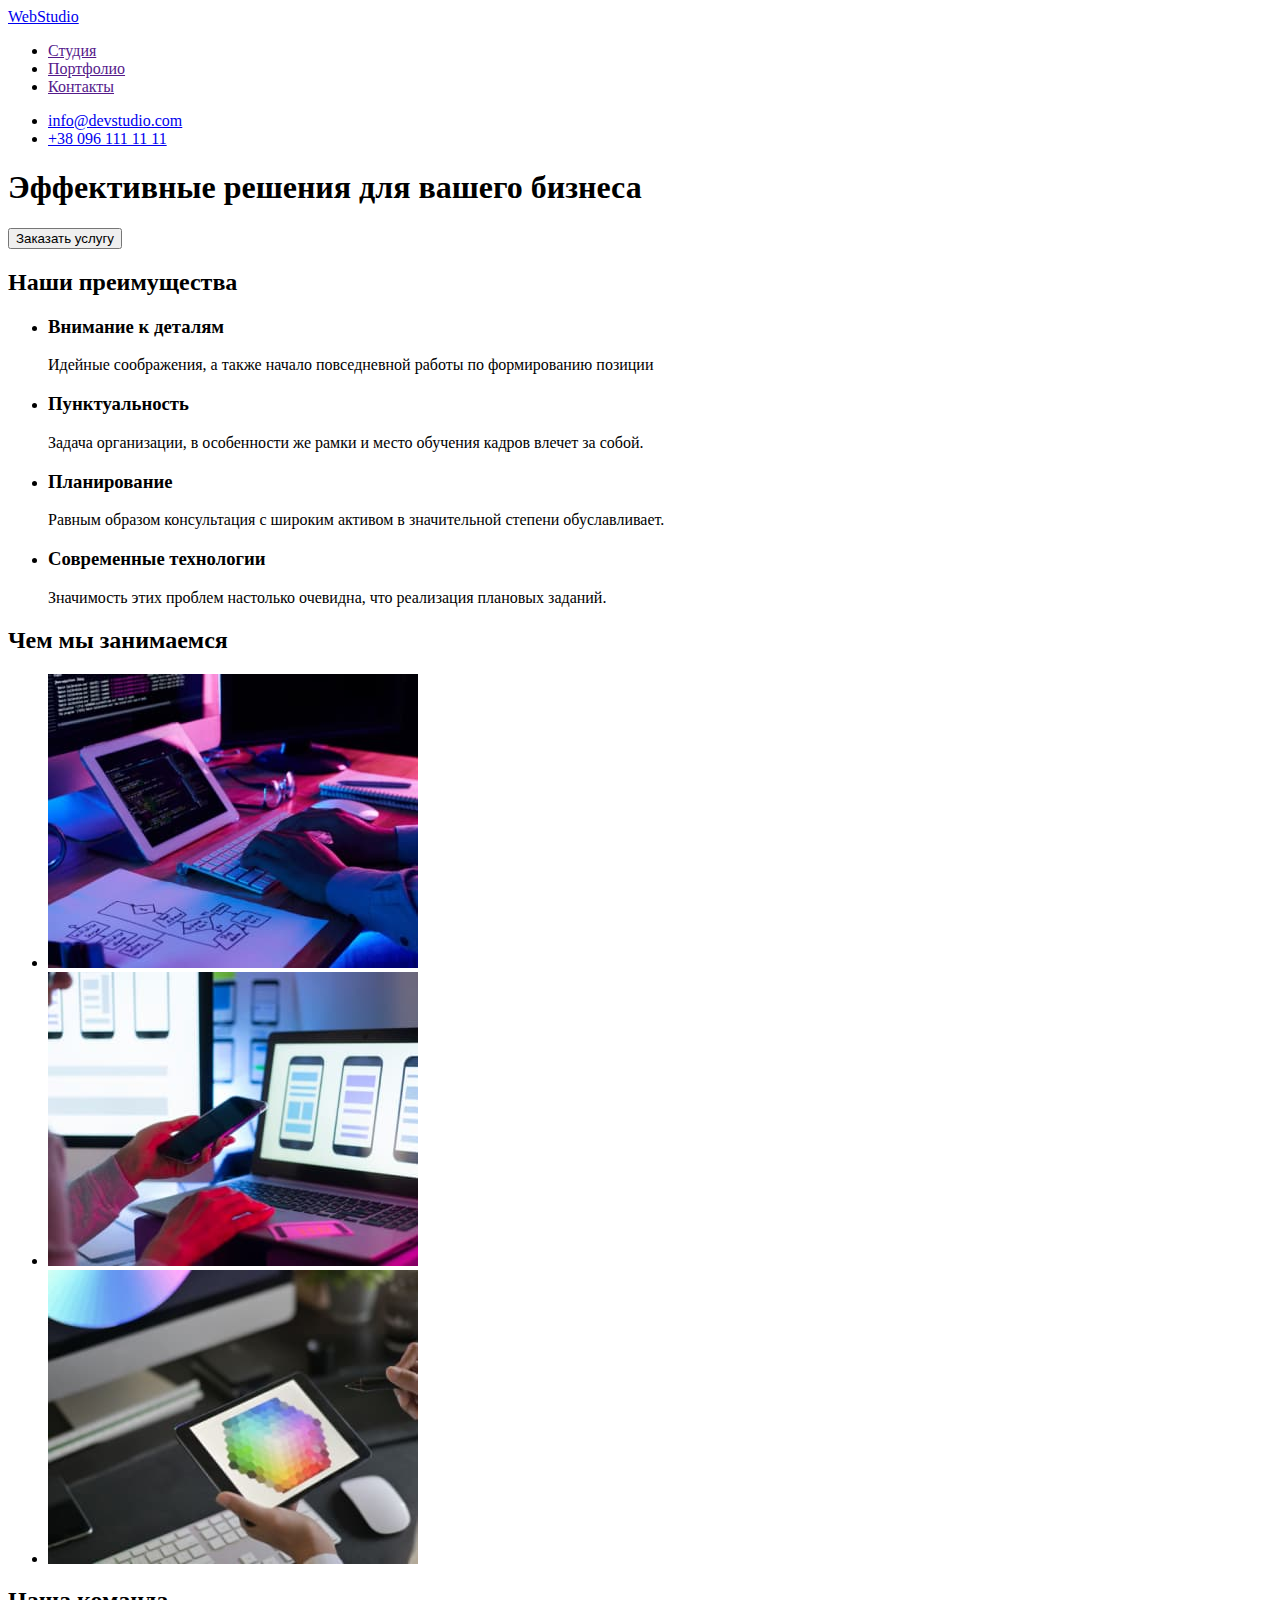
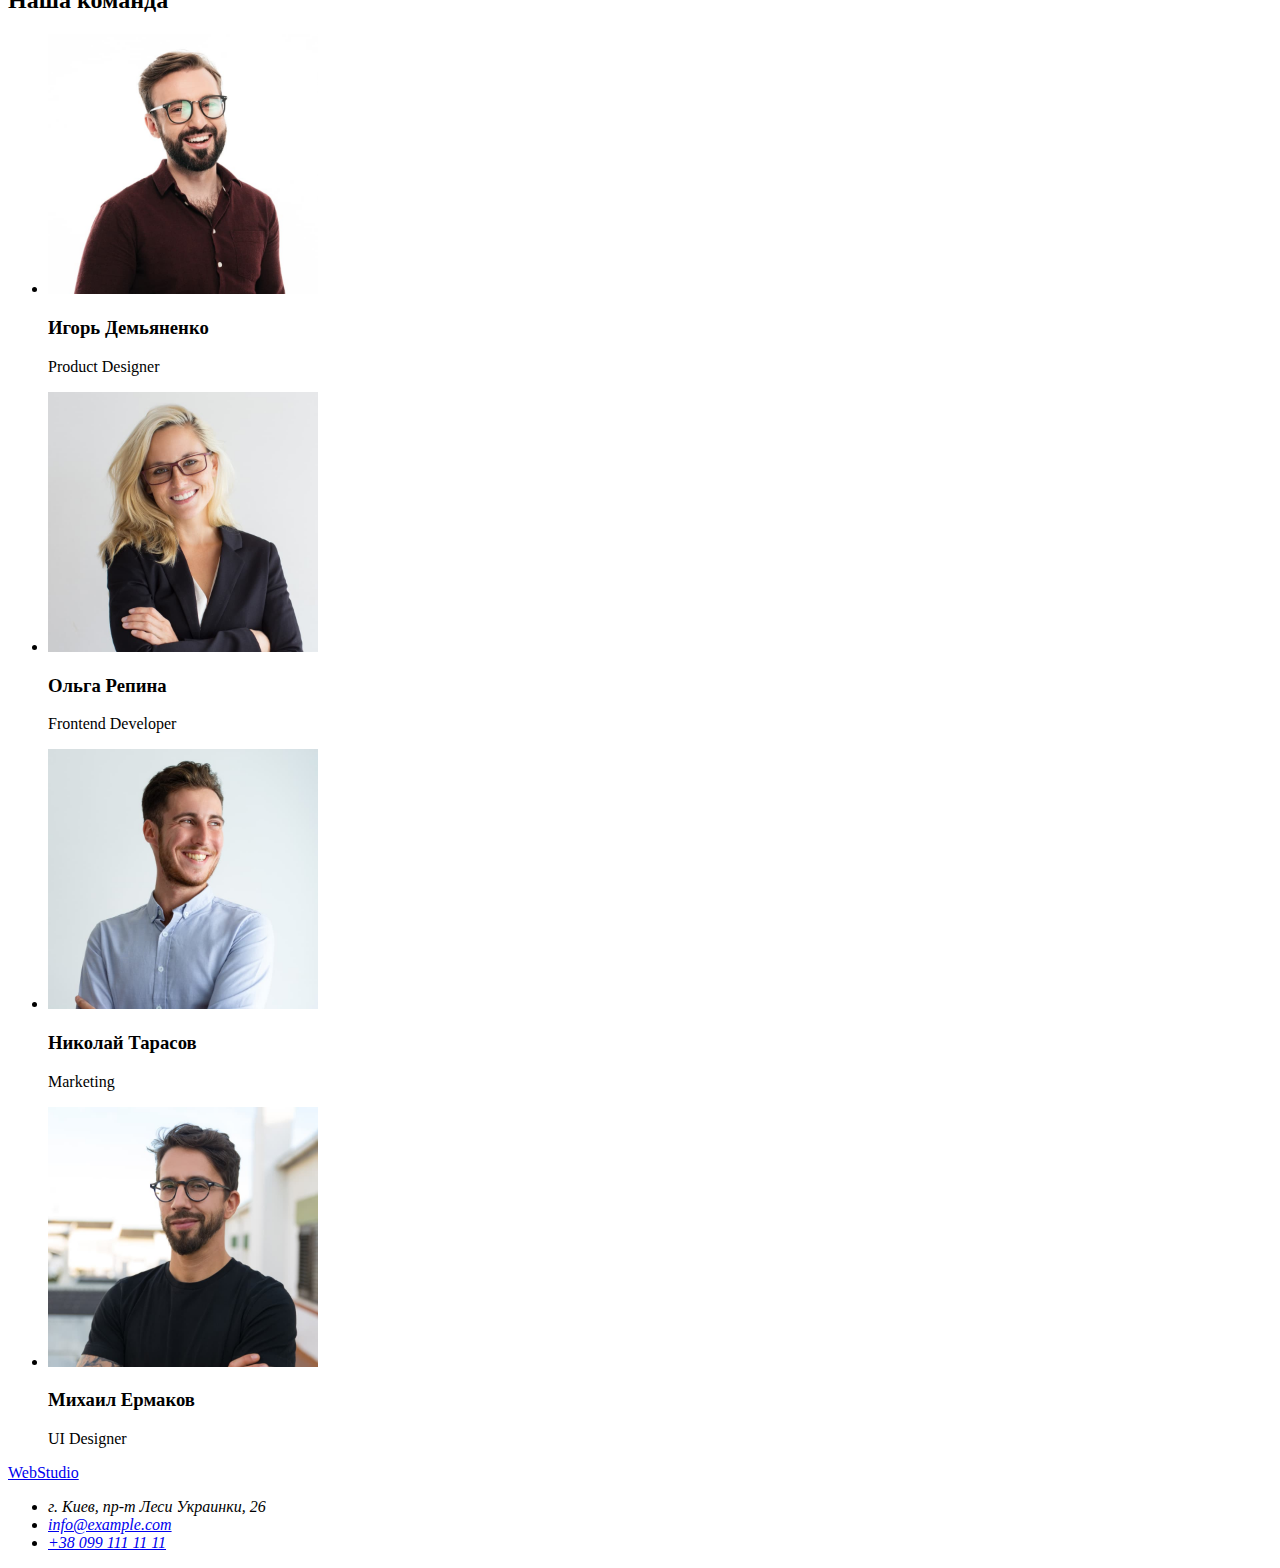
==== index.html @ bd755bab "Data from 1st hmwk added" ====
<!DOCTYPE html>
<html lang="ru">
  <head>
    <meta charset="UTF-8" />
    <meta http-equiv="X-UA-Compatible" content="IE=edge" />
    <meta name="viewport" content="width=device-width, initial-scale=1.0" />
    <title>WebStudio</title>
  </head>
  <body>
    <!--Шапка сайта-->
    <header>
      <nav>
        <a href="index.html">WebStudio</a>
        <ul>
          <li><a href="">Студия</a></li>
          <li><a href="">Портфолио</a></li>
          <li><a href="">Контакты</a></li>
        </ul>
      </nav>
      <ul>
        <li><a href="mailto:info@devstudio.com">info@devstudio.com</a></li>
        <li><a href="tel:+380961111111">+38 096 111 11 11</a></li>
      </ul>
    </header>
    <!--Секция-герой-->
    <main>
      <section>
        <h1>Эффективные решения для вашего бизнеса</h1>
        <button type="button">Заказать услугу</button>
      </section>
      <!--Преимущества-->
      <section>
        <h2>Наши преимущества</h2>
        <ul>
          <li>
            <h3>Внимание к деталям</h3>
            <p>
              Идейные соображения, а также начало повседневной работы по
              формированию позиции
            </p>
          </li>
          <li>
            <h3>Пунктуальность</h3>
            <p>
              Задача организации, в особенности же рамки и место обучения кадров
              влечет за собой.
            </p>
          </li>
          <li>
            <h3>Планирование</h3>
            <p>
              Равным образом консультация с широким активом в значительной
              степени обуславливает.
            </p>
          </li>
          <li>
            <h3>Современные технологии</h3>
            <p>
              Значимость этих проблем настолько очевидна, что реализация
              плановых заданий.
            </p>
          </li>
        </ul>
      </section>
      <!--Чем занимаемся-->
      <section>
        <h2>Чем мы занимаемся</h2>
        <ul>
          <li>
            <img
              src="./images/pc.jpg"
              alt="персональный компьютер"
              width="370"
            />
          </li>
          <li>
            <img src="./images/laptop.jpg" alt="ноутбук" width="370" />
          </li>
          <li>
            <img src="./images/tablet.jpg" alt="планшет" width="370" />
          </li>
        </ul>
      </section>
      <!--Команда-->
      <section>
        <h2>Наша команда</h2>
        <ul>
          <li>
            <img src="./images/igor.jpg" alt="Игорь Демьяненко" width="270" />
            <h3>Игорь Демьяненко</h3>
            <p>Product Designer</p>
          </li>
          <li>
            <img src="./images/olga.jpg" alt="Ольга Репина" width="270" />
            <h3>Ольга Репина</h3>
            <p>Frontend Developer</p>
          </li>
          <li>
            <img src="./images/nick.jpg" alt="Николай Тарасов" width="270" />
            <h3>Николай Тарасов</h3>
            <p>Marketing</p>
          </li>
          <li>
            <img src="./images/mike.jpg" alt="Михаил Ермаков" width="270" />
            <h3>Михаил Ермаков</h3>
            <p>UI Designer</p>
          </li>
        </ul>
      </section>
    </main>
    <!--Подвал-->
    <footer>
      <a href="index.html">WebStudio</a>
      <address>
        <ul>
          <li>г. Киев, пр-т Леси Украинки, 26</li>
          <li><a href="mailto:info@example.com">info@example.com</a></li>
          <li><a href="tel:+380991111111">+38 099 111 11 11</a></li>
        </ul>
      </address>
    </footer>
  </body>
</html>
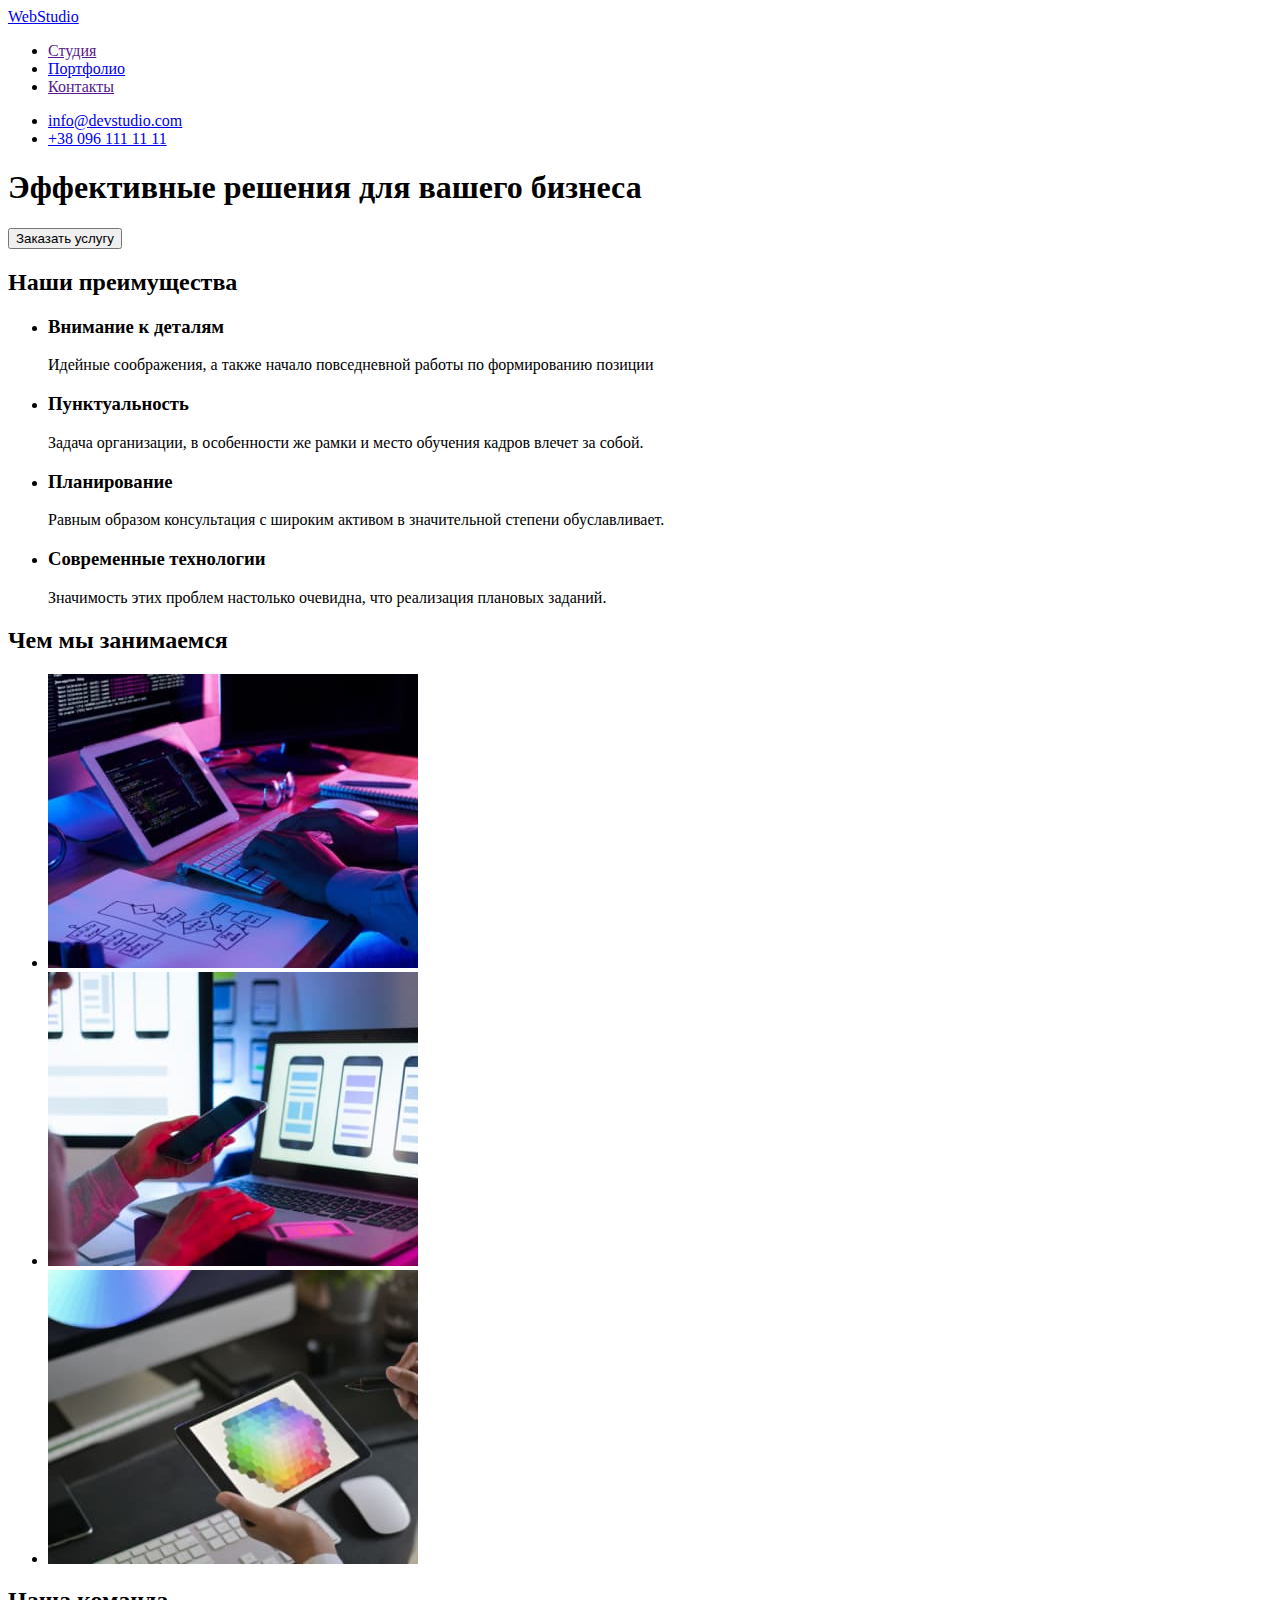
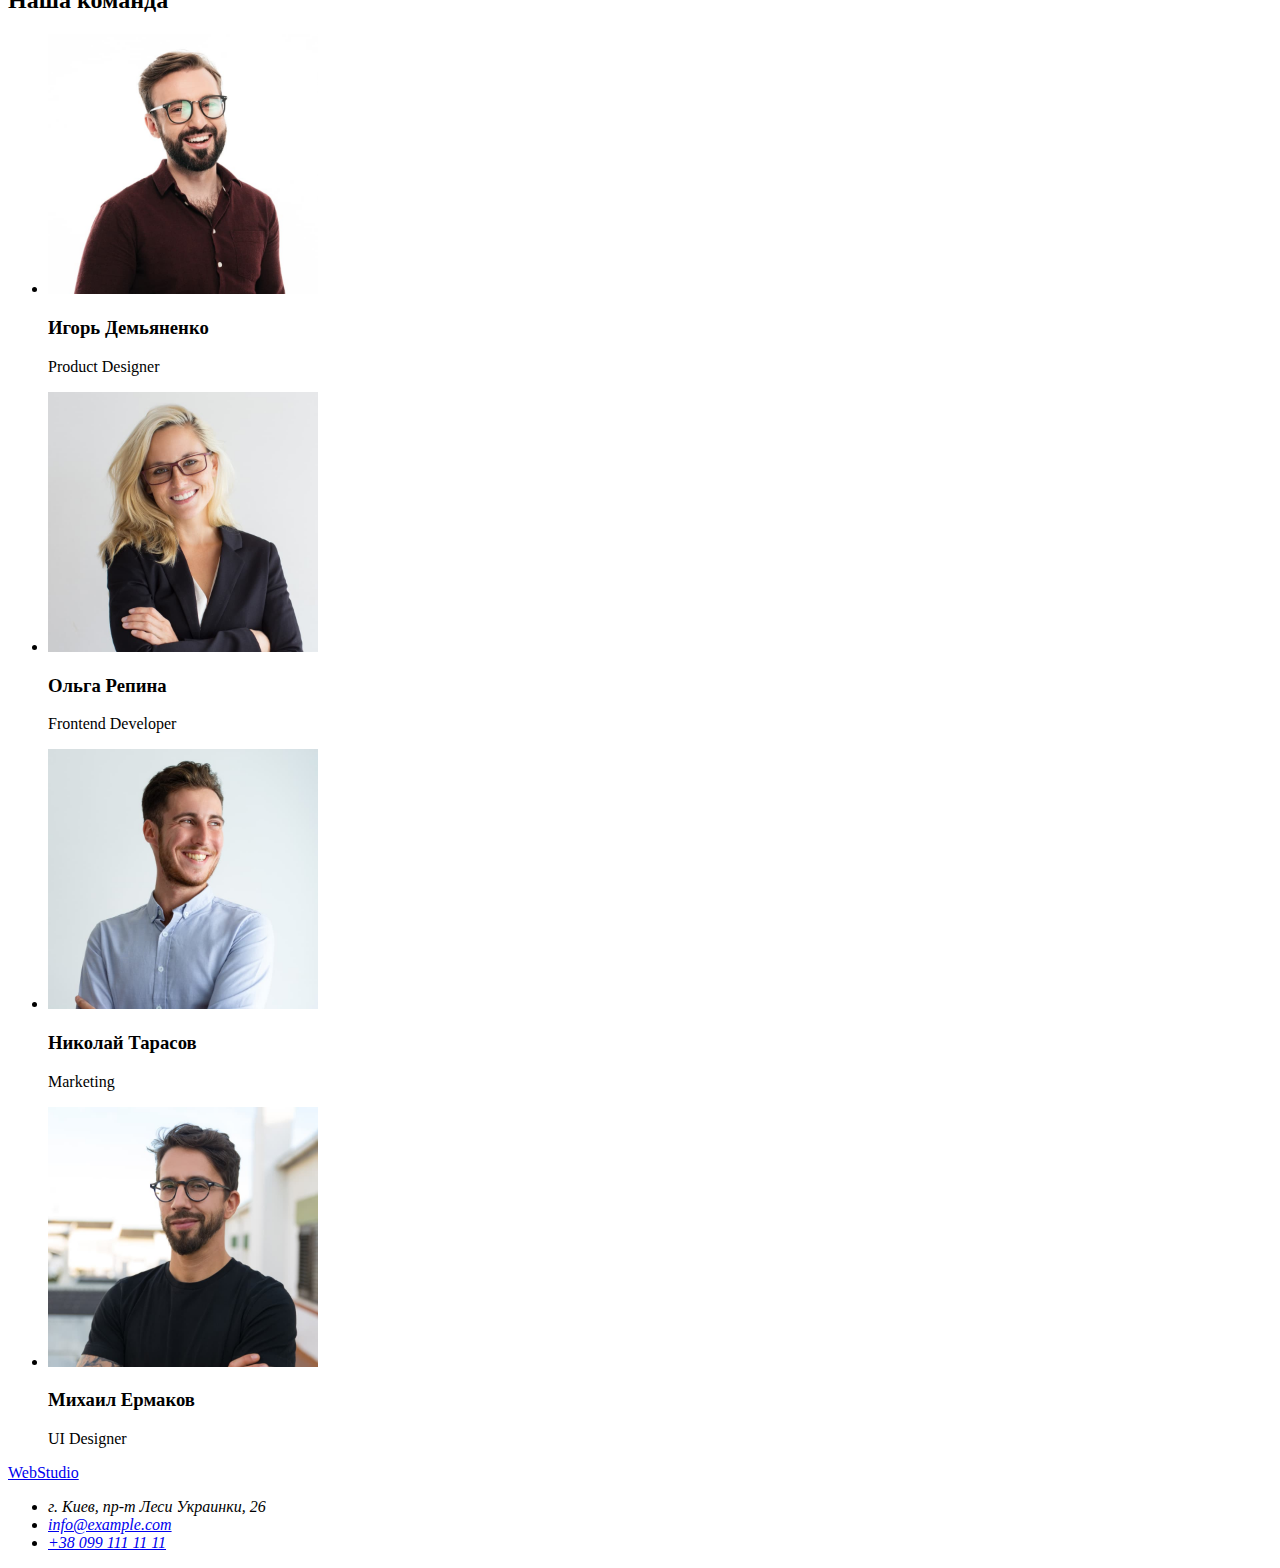
==== commit e85bc140: "Portfolio added" ====
--- a/index.html
+++ b/index.html
@@ -13,7 +13,7 @@
         <a href="index.html">WebStudio</a>
         <ul>
           <li><a href="">Студия</a></li>
-          <li><a href="">Портфолио</a></li>
+          <li><a href="../goit-markup-hw-02/portfolio.html">Портфолио</a></li>
           <li><a href="">Контакты</a></li>
         </ul>
       </nav>
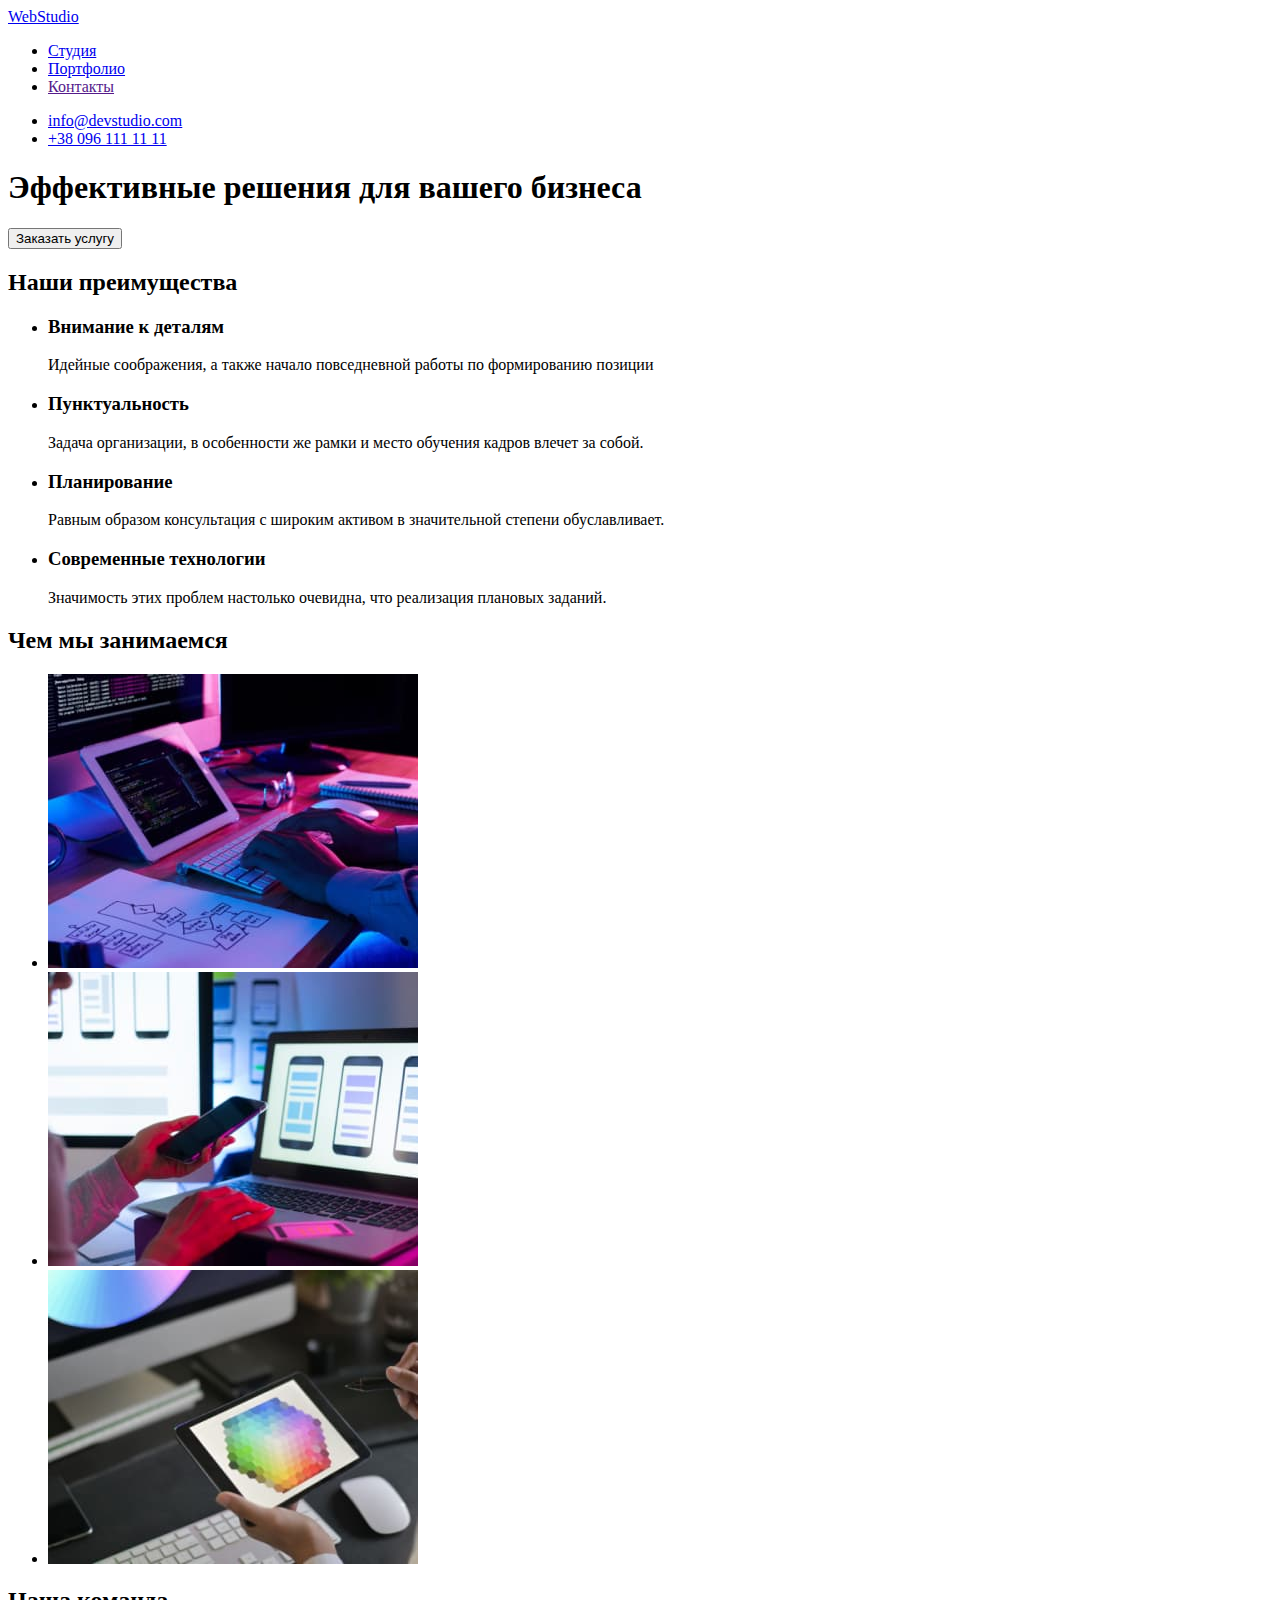
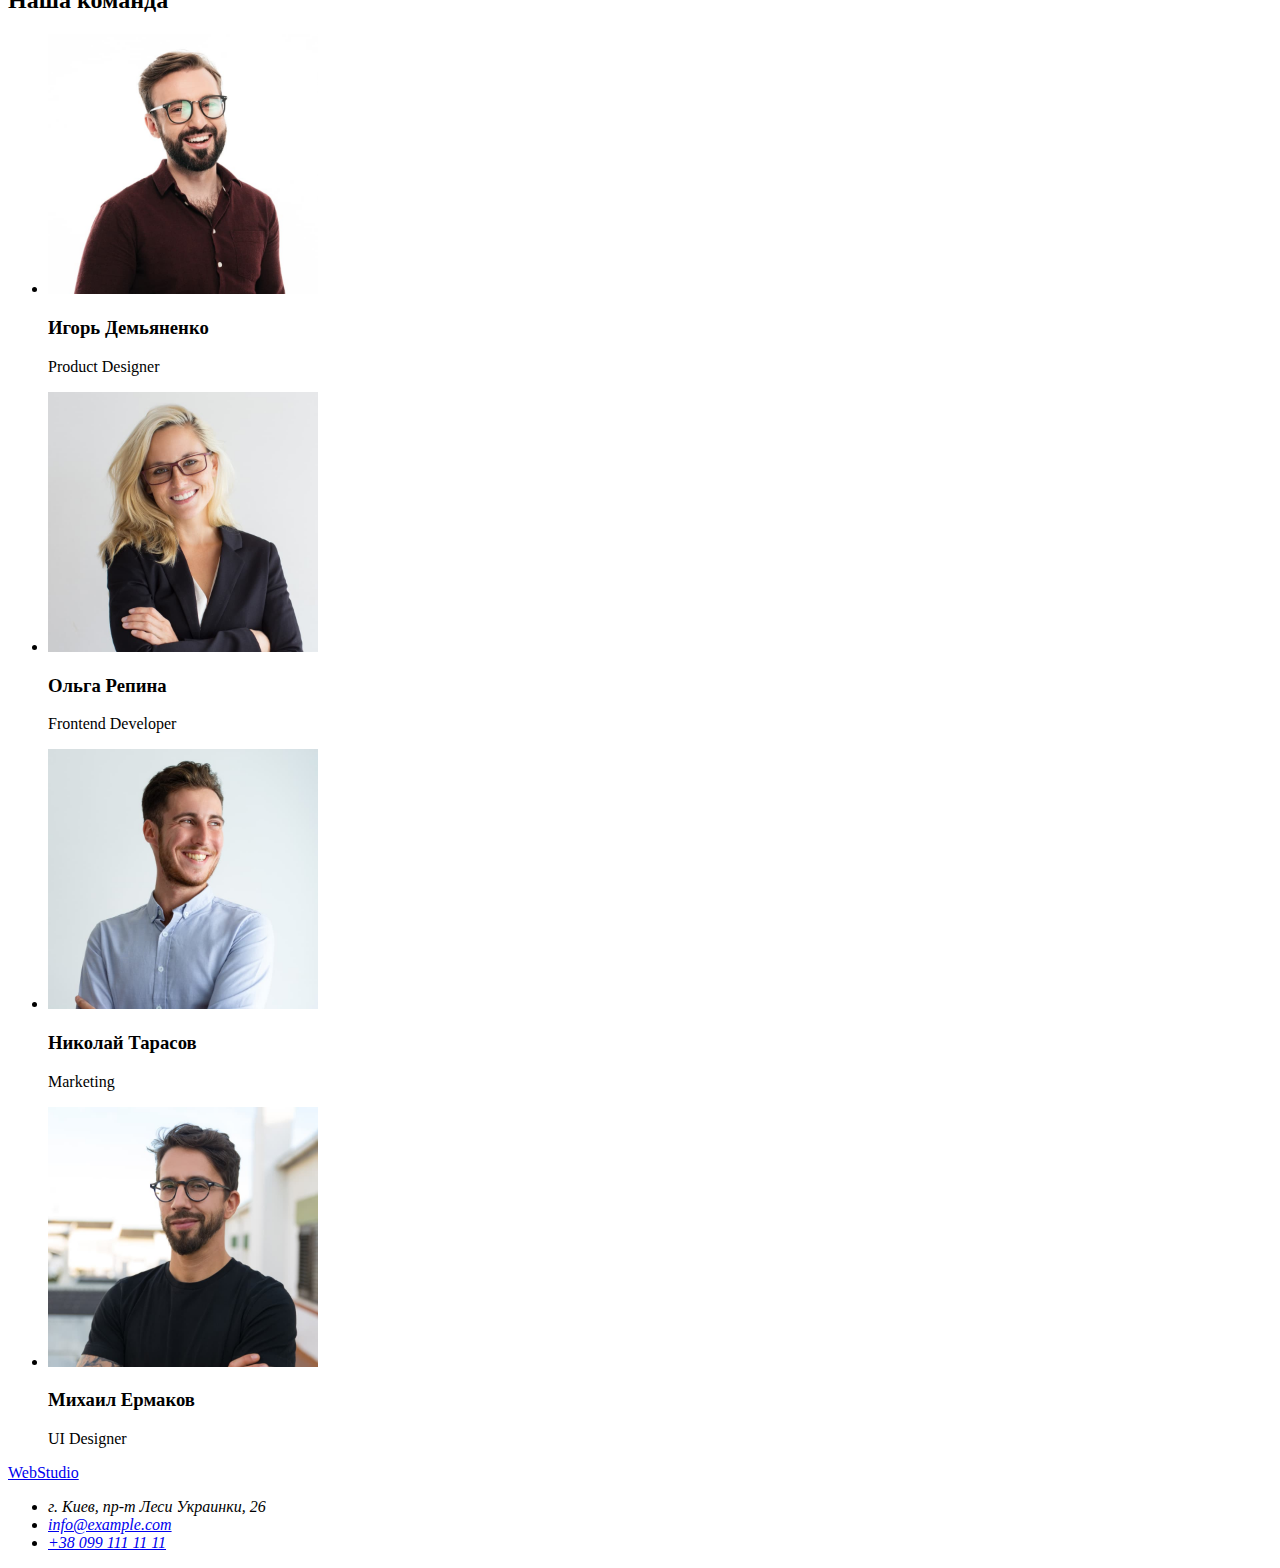
==== commit e568a4db: "small corrections" ====
--- a/index.html
+++ b/index.html
@@ -12,8 +12,8 @@
       <nav>
         <a href="index.html">WebStudio</a>
         <ul>
-          <li><a href="">Студия</a></li>
-          <li><a href="../goit-markup-hw-02/portfolio.html">Портфолио</a></li>
+          <li><a href="index.html">Студия</a></li>
+          <li><a href="portfolio.html">Портфолио</a></li>
           <li><a href="">Контакты</a></li>
         </ul>
       </nav>
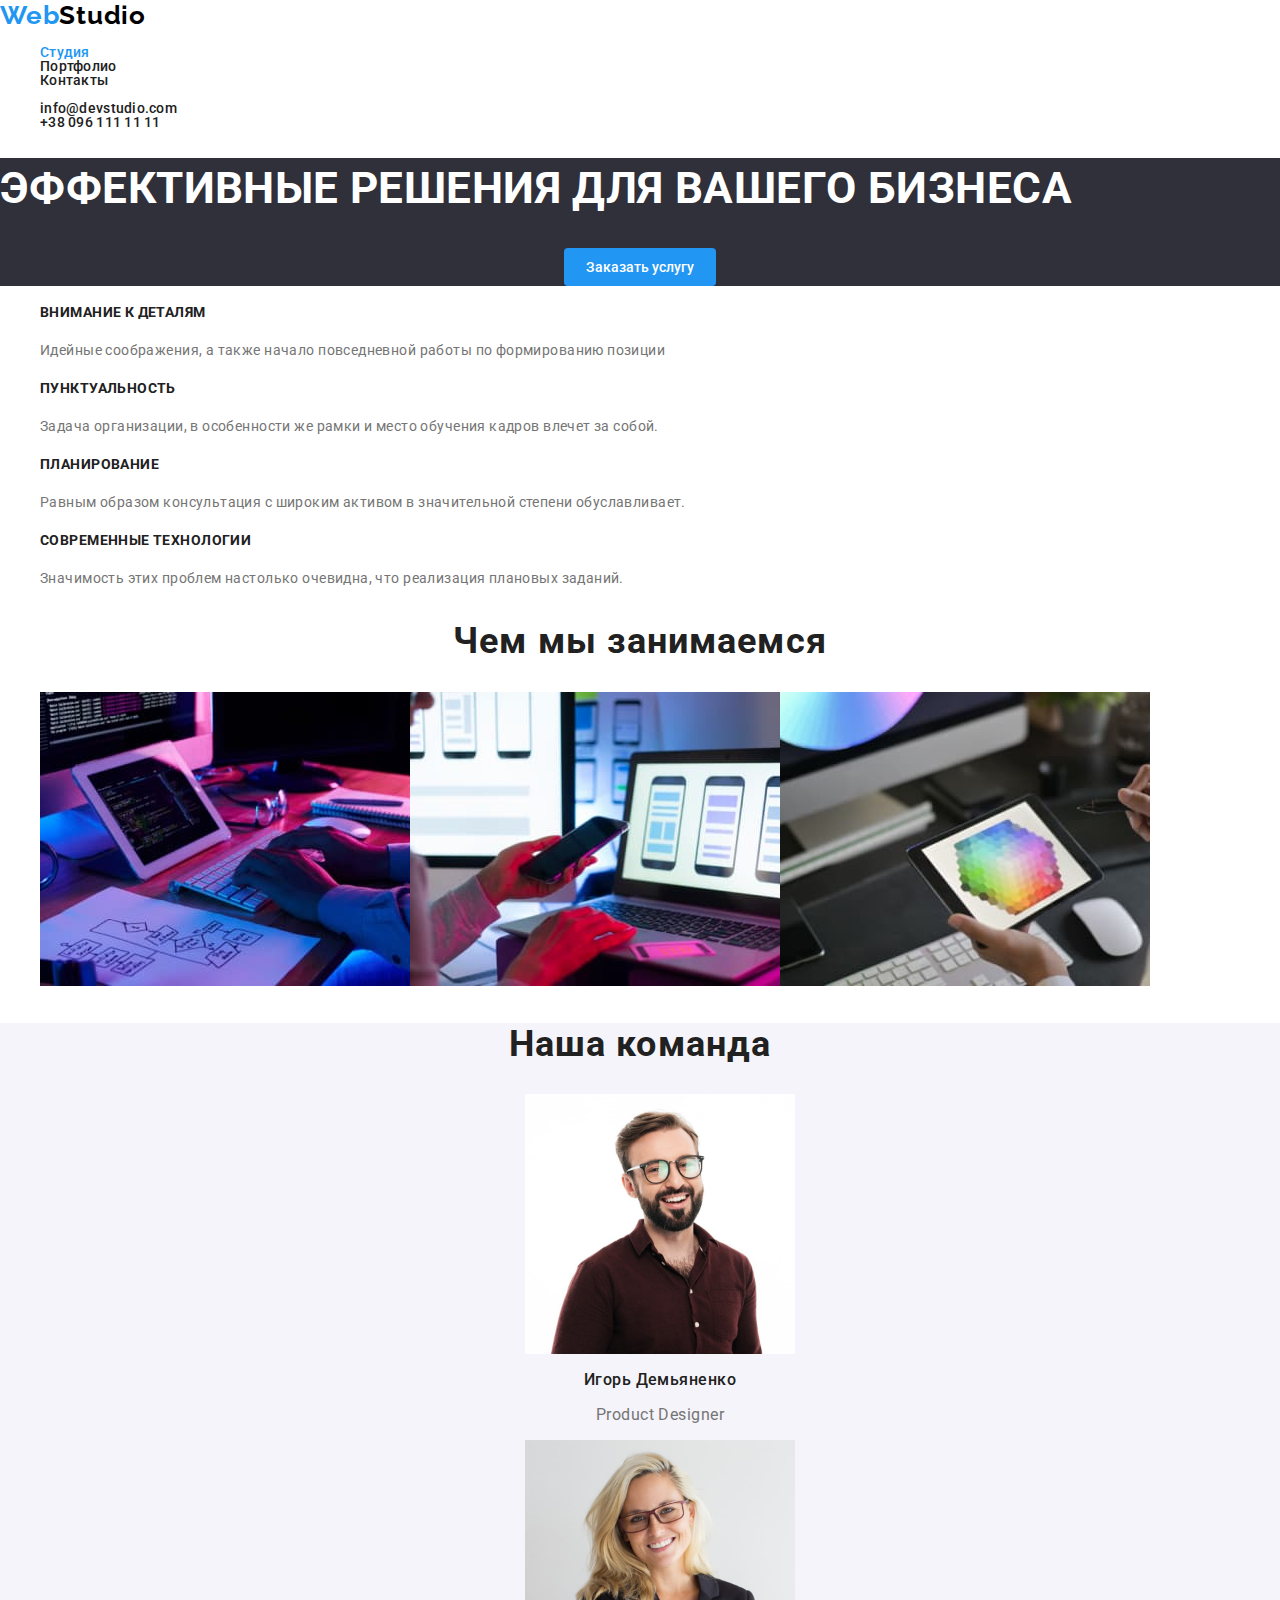
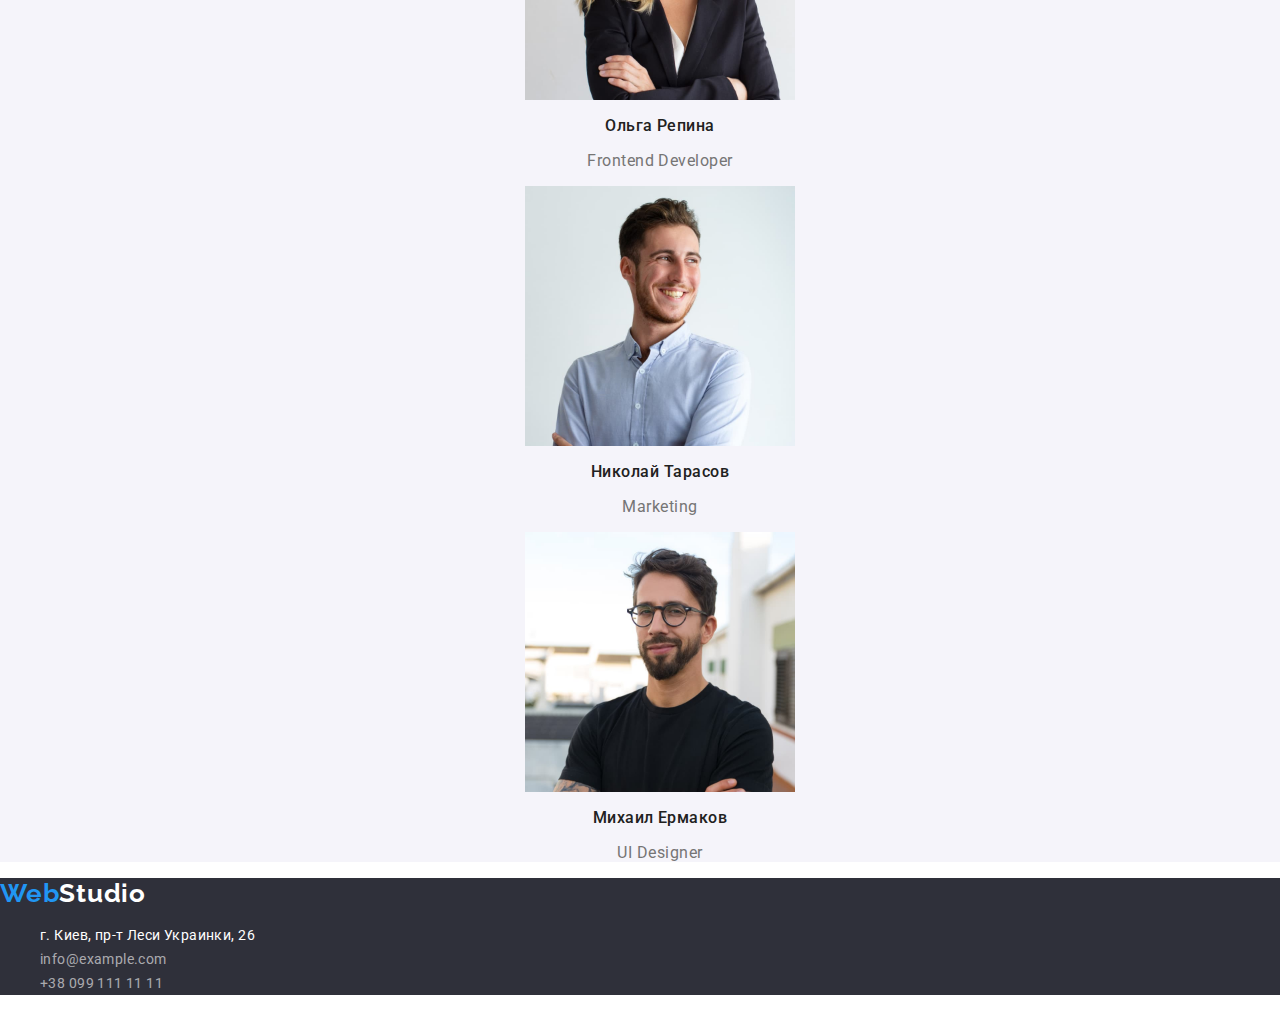
==== commit ab6a0f7b: "Portfolio and CSS added" ====
--- a/index.html
+++ b/index.html
@@ -5,56 +5,75 @@
     <meta http-equiv="X-UA-Compatible" content="IE=edge" />
     <meta name="viewport" content="width=device-width, initial-scale=1.0" />
     <title>WebStudio</title>
+
+    <link rel="preconnect" href="https://fonts.gstatic.com" />
+    <link
+      href="https://fonts.googleapis.com/css2?family=Raleway:wght@700&family=Roboto:wght@400;500;700;900&display=swap"
+      rel="stylesheet"
+    />
+
+    <link
+      rel="stylesheet"
+      href="https://cdnjs.cloudflare.com/ajax/libs/modern-normalize/1.0.0/modern-normalize.min.css"
+    />
+
+    <link rel="stylesheet" href="css/styles.css" />
   </head>
   <body>
     <!--Шапка сайта-->
-    <header>
-      <nav>
-        <a href="index.html">WebStudio</a>
-        <ul>
-          <li><a href="index.html">Студия</a></li>
-          <li><a href="portfolio.html">Портфолио</a></li>
-          <li><a href="">Контакты</a></li>
+    <header class="header">
+      <nav class="header-text">
+        <a class="link logo" href="index.html"
+          >Web<span class="studio logo">Studio</span></a
+        >
+        <ul class="list header-text">
+          <li><a class="link current" href="index.html">Студия</a></li>
+          <li><a class="link" href="portfolio.html">Портфолио</a></li>
+          <li><a class="link" href="">Контакты</a></li>
         </ul>
       </nav>
-      <ul>
-        <li><a href="mailto:info@devstudio.com">info@devstudio.com</a></li>
-        <li><a href="tel:+380961111111">+38 096 111 11 11</a></li>
+      <ul class="list header-text">
+        <li>
+          <a class="link" href="mailto:info@devstudio.com"
+            >info@devstudio.com</a
+          >
+        </li>
+        <li><a class="link" href="tel:+380961111111">+38 096 111 11 11</a></li>
       </ul>
     </header>
     <!--Секция-герой-->
     <main>
-      <section>
-        <h1>Эффективные решения для вашего бизнеса</h1>
-        <button type="button">Заказать услугу</button>
+      <section class="hero">
+        <h1 class="big">Эффективные решения для вашего бизнеса</h1>
+        <button class="btn service" type="button">Заказать услугу</button>
       </section>
       <!--Преимущества-->
       <section>
-        <h2>Наши преимущества</h2>
-        <ul>
+        <h2 class="vanish">Наши преимущества</h2>
+        <ul class="list">
           <li>
-            <h3>Внимание к деталям</h3>
+            <h3 class="advantages">Внимание к деталям</h3>
             <p>
               Идейные соображения, а также начало повседневной работы по
               формированию позиции
             </p>
           </li>
           <li>
-            <h3>Пунктуальность</h3>
+            <h3 class="advantages">Пунктуальность</h3>
             <p>
               Задача организации, в особенности же рамки и место обучения кадров
               влечет за собой.
             </p>
           </li>
           <li>
-            <h3>Планирование</h3>
+            <h3 class="advantages">Планирование</h3>
             <p>
               Равным образом консультация с широким активом в значительной
               степени обуславливает.
             </p>
           </li>
           <li>
-            <h3>Современные технологии</h3>
+            <h3 class="advantages">Современные технологии</h3>
             <p>
               Значимость этих проблем настолько очевидна, что реализация
               плановых заданий.
@@ -64,16 +83,16 @@
       </section>
       <!--Чем занимаемся-->
       <section>
-        <h2>Чем мы занимаемся</h2>
-        <ul>
-          <li>
+        <h2 class="title2">Чем мы занимаемся</h2>
+        <ul class="list">
+          <li class="activities">
             <img
               src="./images/pc.jpg"
               alt="персональный компьютер"
               width="370"
             />
           </li>
-          <li>
+          <li class="activities">
             <img src="./images/laptop.jpg" alt="ноутбук" width="370" />
           </li>
           <li>
@@ -82,40 +101,66 @@
         </ul>
       </section>
       <!--Команда-->
-      <section>
-        <h2>Наша команда</h2>
-        <ul>
+      <section class="team">
+        <h2 class="title2">Наша команда</h2>
+        <ul class="list">
           <li>
-            <img src="./images/igor.jpg" alt="Игорь Демьяненко" width="270" />
-            <h3>Игорь Демьяненко</h3>
-            <p>Product Designer</p>
+            <img
+              class="team-photo"
+              src="./images/igor.jpg"
+              alt="Игорь Демьяненко"
+              width="270"
+            />
+            <h3 class="team-names">Игорь Демьяненко</h3>
+            <p class="team-position">Product Designer</p>
           </li>
           <li>
-            <img src="./images/olga.jpg" alt="Ольга Репина" width="270" />
-            <h3>Ольга Репина</h3>
-            <p>Frontend Developer</p>
+            <img
+              class="team-photo"
+              src="./images/olga.jpg"
+              alt="Ольга Репина"
+              width="270"
+            />
+            <h3 class="team-names">Ольга Репина</h3>
+            <p class="team-position">Frontend Developer</p>
           </li>
           <li>
-            <img src="./images/nick.jpg" alt="Николай Тарасов" width="270" />
-            <h3>Николай Тарасов</h3>
-            <p>Marketing</p>
+            <img
+              class="team-photo"
+              src="./images/nick.jpg"
+              alt="Николай Тарасов"
+              width="270"
+            />
+            <h3 class="team-names">Николай Тарасов</h3>
+            <p class="team-position">Marketing</p>
           </li>
           <li>
-            <img src="./images/mike.jpg" alt="Михаил Ермаков" width="270" />
-            <h3>Михаил Ермаков</h3>
-            <p>UI Designer</p>
+            <img
+              class="team-photo"
+              src="./images/mike.jpg"
+              alt="Михаил Ермаков"
+              width="270"
+            />
+            <h3 class="team-names">Михаил Ермаков</h3>
+            <p class="team-position">UI Designer</p>
           </li>
         </ul>
       </section>
     </main>
     <!--Подвал-->
-    <footer>
-      <a href="index.html">WebStudio</a>
-      <address>
-        <ul>
-          <li>г. Киев, пр-т Леси Украинки, 26</li>
-          <li><a href="mailto:info@example.com">info@example.com</a></li>
-          <li><a href="tel:+380991111111">+38 099 111 11 11</a></li>
+    <footer class="footer">
+      <a class="link logo" href="index.html"
+        >Web<span class="studio-white">Studio</span></a
+      >
+      <address class="address">
+        <ul class="list">
+          <li class="address-white">г. Киев, пр-т Леси Украинки, 26</li>
+          <li>
+            <a class="link" href="mailto:info@example.com">info@example.com</a>
+          </li>
+          <li>
+            <a class="link" href="tel:+380991111111">+38 099 111 11 11</a>
+          </li>
         </ul>
       </address>
     </footer>
--- a/css/styles.css
+++ b/css/styles.css
@@ -0,0 +1,160 @@
+:root {
+  --main-text-cl: #757575;
+  --title-cl: #212121;
+  --accent-cl: #2196f3;
+  --alt-text-cl: #ffffff;
+
+  --dark-bg: #2f303a;
+  --second-bg: #e5e5e5;
+  --btn-bg: #f5f4fa;
+
+  --main-font: "Roboto", sans-serif;
+  --title-font: "Raleway", sans-serif;
+}
+body {
+  font-family: var(--main-font);
+  font-size: 14px;
+  line-height: 24px;
+  letter-spacing: 0.03em;
+  color: var(--main-text-cl);
+}
+.link {
+  color: inherit;
+  text-decoration: none;
+}
+.link:hover,
+.link.focus {
+  color: var(--accent-cl);
+}
+.current {
+  color: var(--accent-cl);
+}
+.list {
+  list-style: none;
+}
+.address {
+  font-style: inherit;
+}
+
+.btn {
+  cursor: pointer;
+  color: var(--title-cl);
+  background-color: var(--btn-bg);
+  border-width: 0px;
+  border-radius: 4px;
+  line-height: 26px;
+  padding: 6px 22px 6px 22px;
+  font-weight: 500;
+}
+.btn:hover,
+.btn:focus {
+  color: var(--alt-text-cl);
+  background-color: var(--accent-cl);
+}
+
+/* Шапка сайта*/
+.header {
+  background: #ffffff;
+}
+.header-text {
+  font-weight: 500;
+  line-height: 14px;
+  letter-spacing: 0.02em;
+  color: var(--title-cl);
+}
+
+.logo {
+  font-family: Raleway;
+  font-style: normal;
+  font-weight: 700;
+  font-size: 26px;
+  line-height: 31px;
+  letter-spacing: 0.03em;
+  color: #2196f3;
+}
+
+.studio {
+  color: black;
+}
+
+.studio-white {
+  color: var(--alt-text-cl);
+}
+/*Секция-герой*/
+.hero {
+  background: var(--dark-bg);
+  text-transform: uppercase;
+  color: var(--alt-text-cl);
+}
+.big {
+  font-size: 44px;
+  line-height: 60px;
+}
+
+/*Кнопку в постоянный ховер*/
+.service {
+  color: var(--alt-text-cl);
+  background-color: var(--accent-cl);
+  display: block;
+  margin-left: auto;
+  margin-right: auto;
+}
+
+/*Скрытый заголовок*/
+.vanish {
+  display: none;
+}
+/*Преимущества-заголовки*/
+
+.advantages {
+  text-transform: uppercase;
+  color: var(--title-cl);
+  font-size: 14px;
+}
+
+/*Что делаем и команда*/
+.title2 {
+  font-weight: 700;
+  font-size: 36px;
+  line-height: 42px;
+  text-align: center;
+  letter-spacing: 0.03em;
+  color: var(--title-cl);
+}
+
+.activities {
+  float: left;
+}
+.team {
+  background-color: var(--btn-bg);
+}
+.team-names {
+  font-weight: 500;
+  font-size: 16px;
+  line-height: 19px;
+  text-align: center;
+  letter-spacing: 0.03em;
+  color: var(--title-cl);
+}
+.team-position {
+  font-size: 16px;
+  line-height: 19px;
+  text-align: center;
+  letter-spacing: 0.03em;
+}
+
+.team-photo {
+  display: block;
+  margin-left: auto;
+  margin-right: auto;
+}
+
+/*Футер*/
+.footer {
+  background: var(--dark-bg);
+  color: rgba(255, 255, 255, 0.6);
+}
+
+.address-white {
+  color: var(--alt-text-cl);
+}
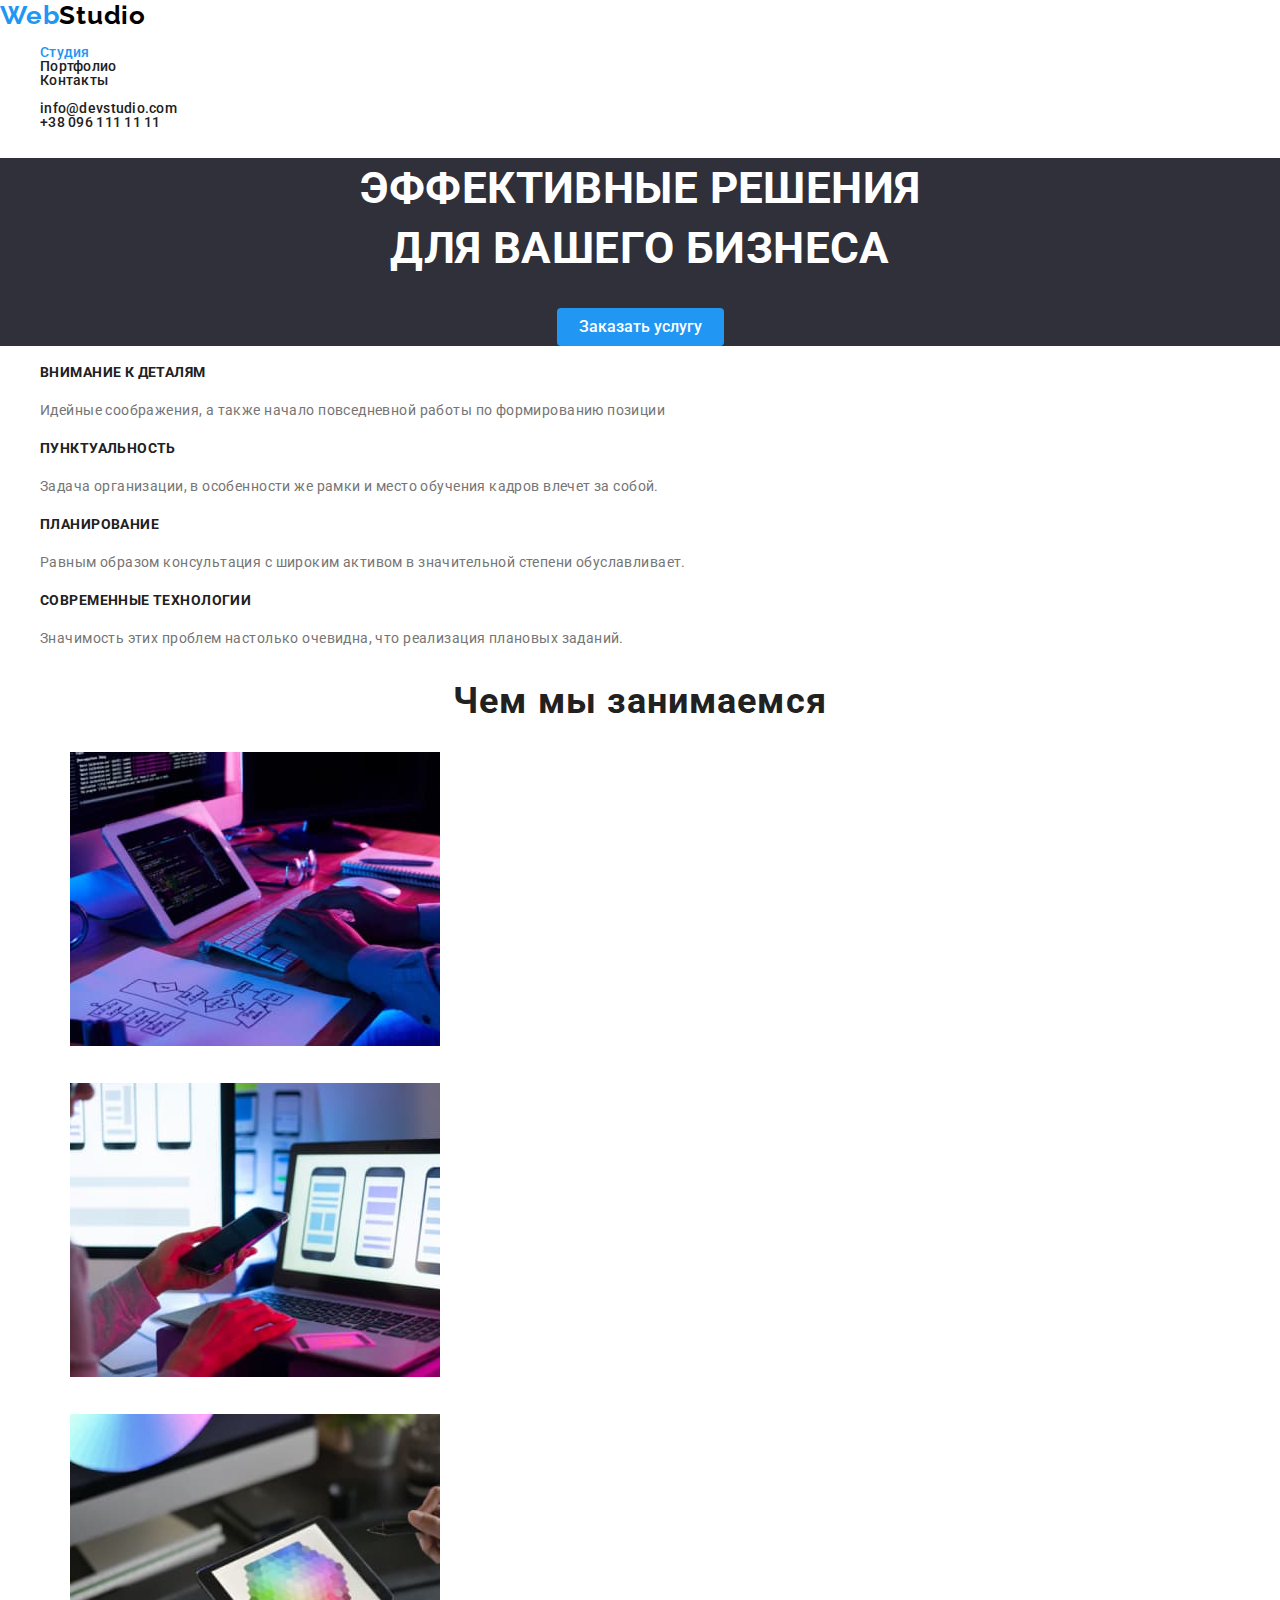
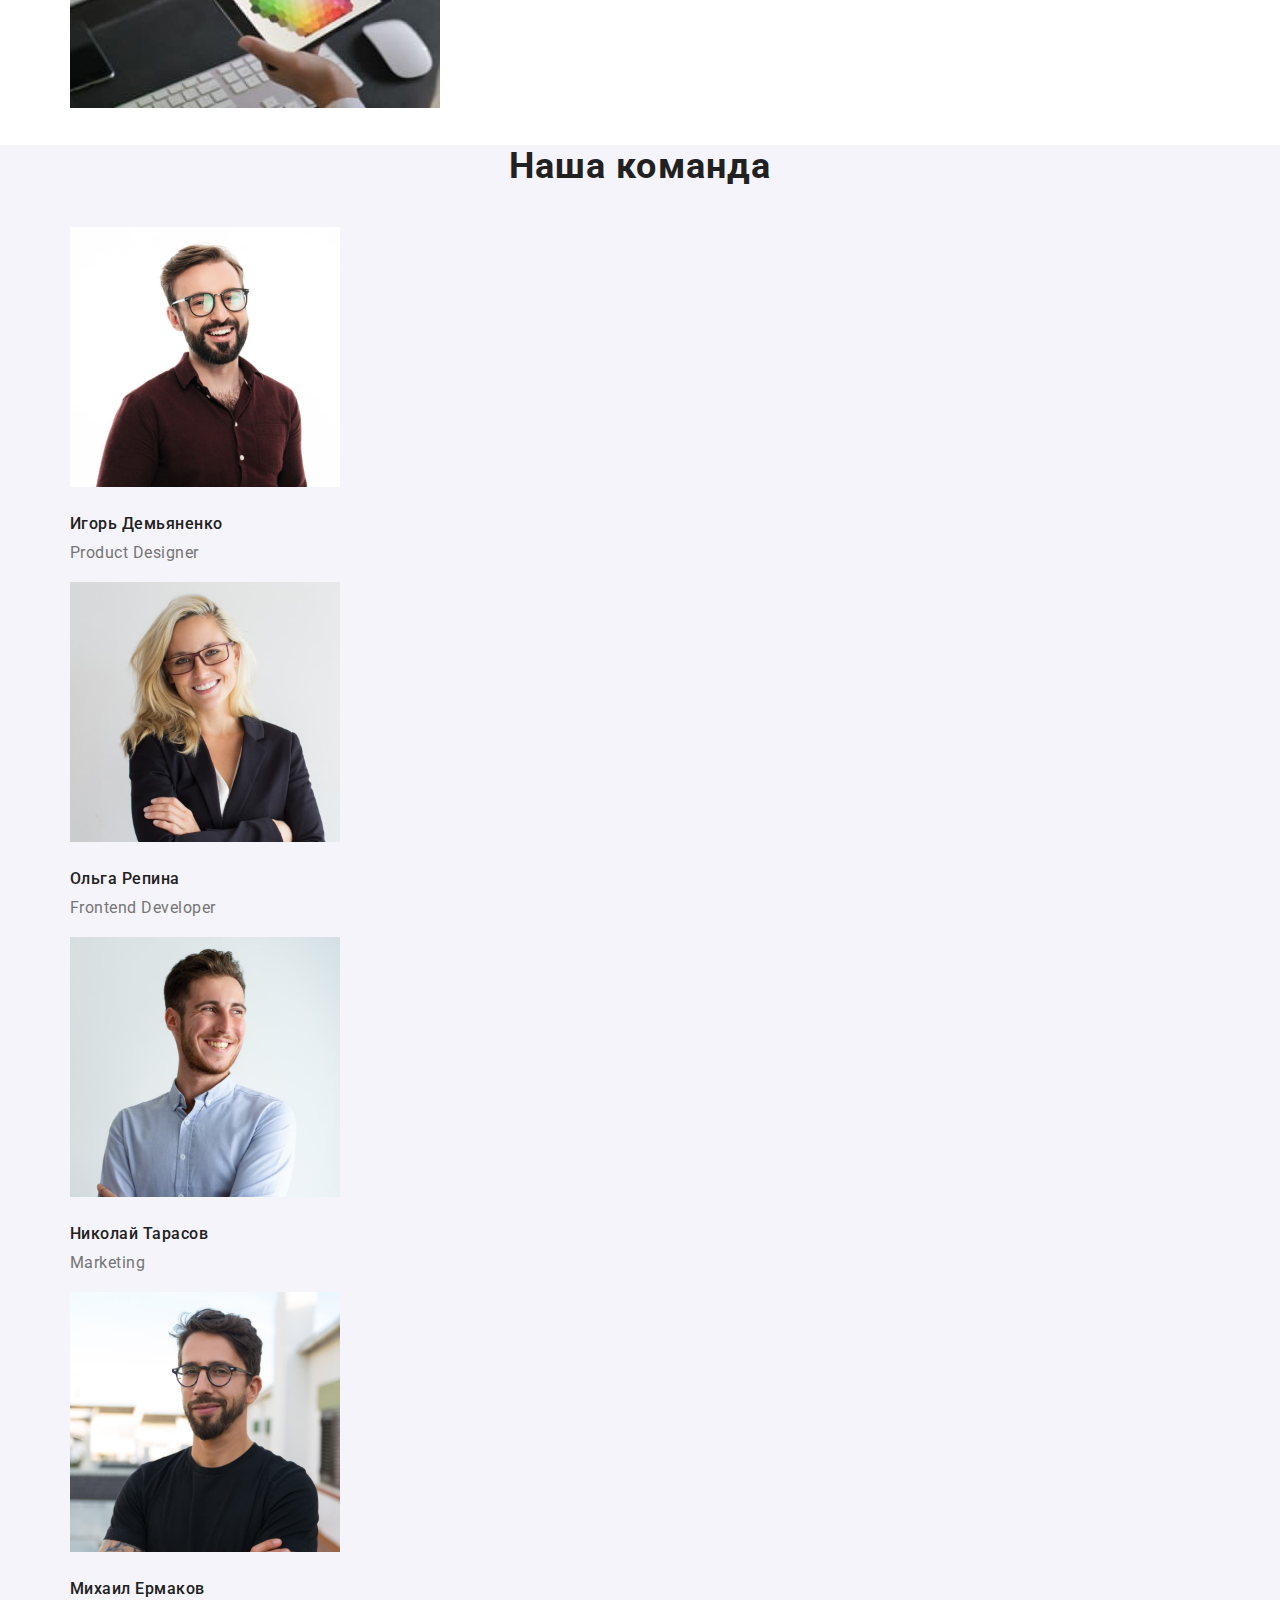
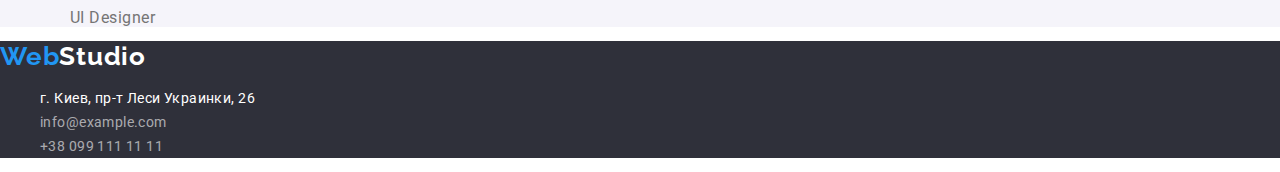
==== commit eafc0c34: "More style" ====
--- a/index.html
+++ b/index.html
@@ -44,7 +44,10 @@
     <!--Секция-герой-->
     <main>
       <section class="hero">
-        <h1 class="big">Эффективные решения для вашего бизнеса</h1>
+        <h1 class="big">
+          Эффективные решения <br />
+          для вашего бизнеса
+        </h1>
         <button class="btn service" type="button">Заказать услугу</button>
       </section>
       <!--Преимущества-->
@@ -95,7 +98,7 @@
           <li class="activities">
             <img src="./images/laptop.jpg" alt="ноутбук" width="370" />
           </li>
-          <li>
+          <li class="activities">
             <img src="./images/tablet.jpg" alt="планшет" width="370" />
           </li>
         </ul>
--- a/css/styles.css
+++ b/css/styles.css
@@ -42,9 +42,12 @@
   background-color: var(--btn-bg);
   border-width: 0px;
   border-radius: 4px;
+  font-size: 16px;
   line-height: 26px;
   padding: 6px 22px 6px 22px;
   font-weight: 500;
+
+  margin: 8px;
 }
 .btn:hover,
 .btn:focus {
@@ -89,6 +92,7 @@
 .big {
   font-size: 44px;
   line-height: 60px;
+  text-align: center;
 }
 
 /*Кнопку в постоянный ховер*/
@@ -123,7 +127,7 @@
 }
 
 .activities {
-  float: left;
+  margin: 30px;
 }
 .team {
   background-color: var(--btn-bg);
@@ -132,21 +136,21 @@
   font-weight: 500;
   font-size: 16px;
   line-height: 19px;
-  text-align: center;
+  text-align: left;
   letter-spacing: 0.03em;
   color: var(--title-cl);
+  margin: 10px 30px;
 }
 .team-position {
   font-size: 16px;
   line-height: 19px;
-  text-align: center;
+  text-align: left;
   letter-spacing: 0.03em;
+  margin: 10px 30px;
 }
 
 .team-photo {
-  display: block;
-  margin-left: auto;
-  margin-right: auto;
+  margin: 10px 30px;
 }
 
 /*Футер*/
@@ -158,3 +162,24 @@
 .address-white {
   color: var(--alt-text-cl);
 }
+
+/*Portfolio*/
+
+.project-name {
+  font-weight: 700;
+  font-size: 18px;
+  line-height: 36px;
+  letter-spacing: 0.06em;
+  color: var(--title-cl);
+  text-align: left;
+}
+
+.project-type {
+  font-size: 16px;
+  line-height: 30px;
+  letter-spacing: 0.03em;
+  text-align: left;
+}
+.projects {
+  margin: 215px;
+}
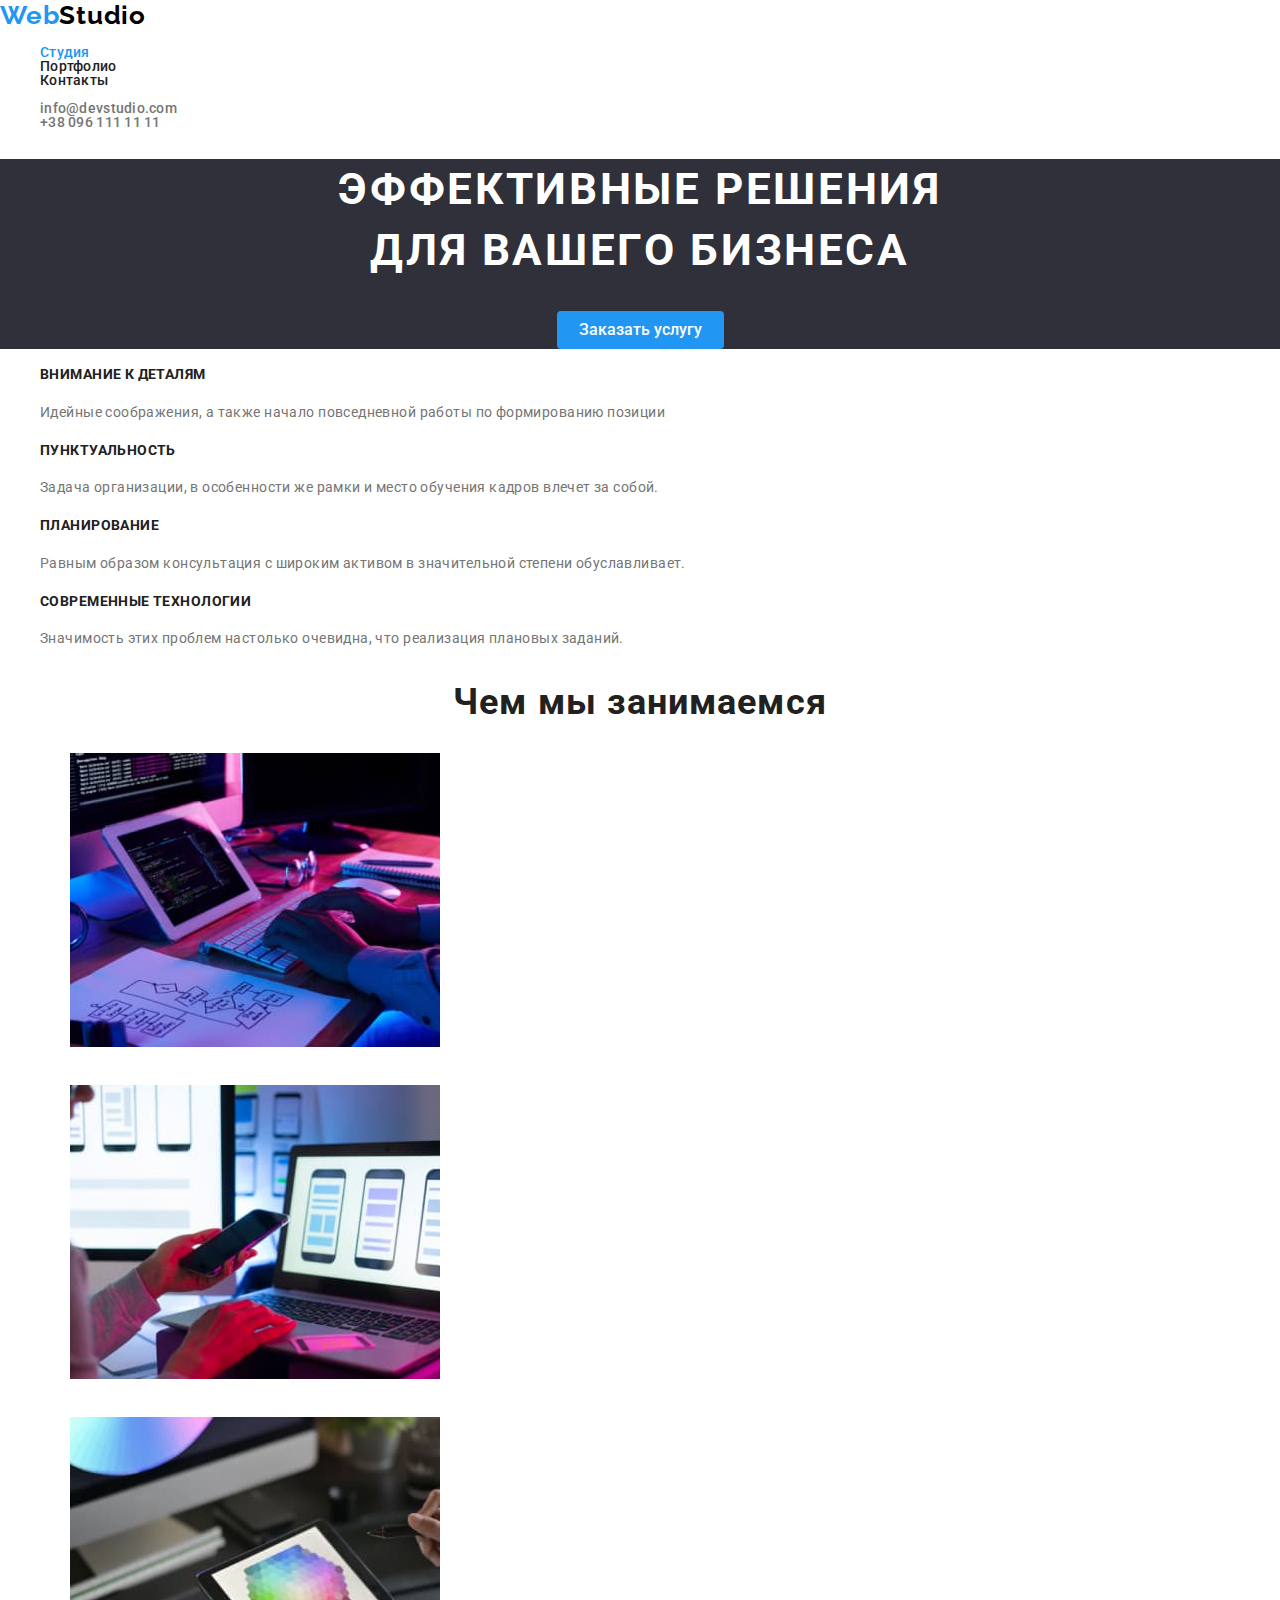
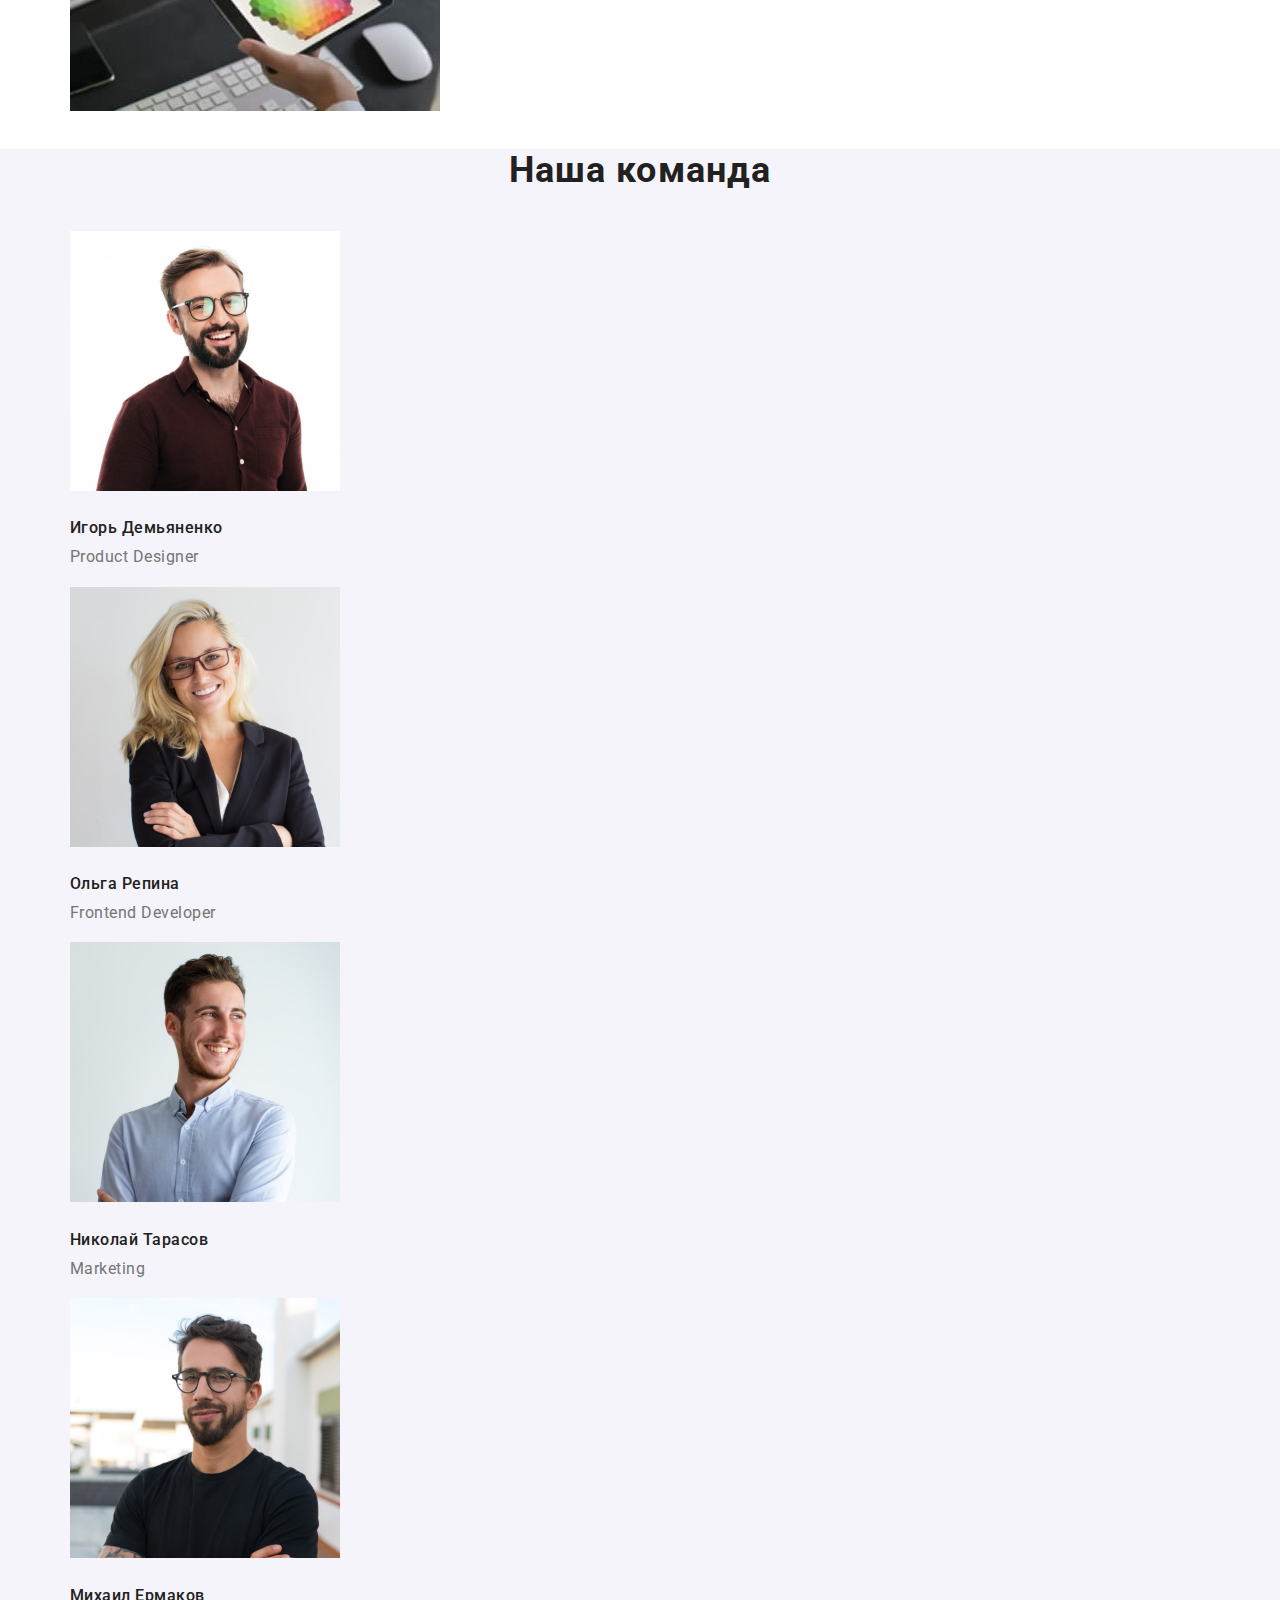
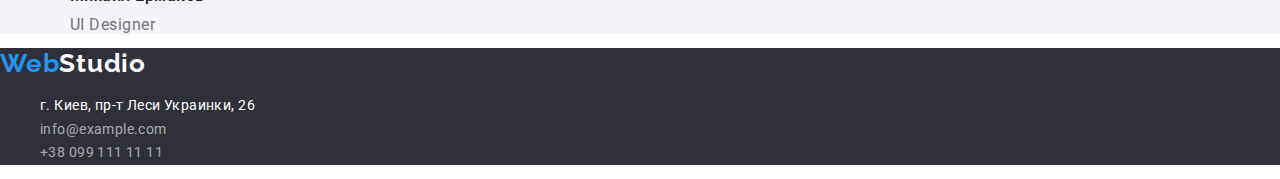
==== commit 796dd6f1: "contacts color cganged, hero spacing added" ====
--- a/index.html
+++ b/index.html
@@ -32,7 +32,7 @@
           <li><a class="link" href="">Контакты</a></li>
         </ul>
       </nav>
-      <ul class="list header-text">
+      <ul class="list header-text contact">
         <li>
           <a class="link" href="mailto:info@devstudio.com"
             >info@devstudio.com</a
--- a/css/styles.css
+++ b/css/styles.css
@@ -14,7 +14,7 @@
 body {
   font-family: var(--main-font);
   font-size: 14px;
-  line-height: 24px;
+  line-height: 1.7;
   letter-spacing: 0.03em;
   color: var(--main-text-cl);
 }
@@ -43,7 +43,7 @@
   border-width: 0px;
   border-radius: 4px;
   font-size: 16px;
-  line-height: 26px;
+  line-height: 1.6;
   padding: 6px 22px 6px 22px;
   font-weight: 500;
 
@@ -61,9 +61,13 @@
 }
 .header-text {
   font-weight: 500;
-  line-height: 14px;
+  line-height: 1;
   letter-spacing: 0.02em;
   color: var(--title-cl);
+}
+
+.contact {
+  color: inherit;
 }
 
 .logo {
@@ -71,7 +75,7 @@
   font-style: normal;
   font-weight: 700;
   font-size: 26px;
-  line-height: 31px;
+  line-height: 1.2;
   letter-spacing: 0.03em;
   color: #2196f3;
 }
@@ -91,8 +95,9 @@
 }
 .big {
   font-size: 44px;
-  line-height: 60px;
+  line-height: 1.4;
   text-align: center;
+  letter-spacing: 0.06em;
 }
 
 /*Кнопку в постоянный ховер*/
@@ -120,7 +125,7 @@
 .title2 {
   font-weight: 700;
   font-size: 36px;
-  line-height: 42px;
+  line-height: 1.17;
   text-align: center;
   letter-spacing: 0.03em;
   color: var(--title-cl);
@@ -135,7 +140,7 @@
 .team-names {
   font-weight: 500;
   font-size: 16px;
-  line-height: 19px;
+  line-height: 1.19;
   text-align: left;
   letter-spacing: 0.03em;
   color: var(--title-cl);
@@ -143,7 +148,7 @@
 }
 .team-position {
   font-size: 16px;
-  line-height: 19px;
+  line-height: 1.19;
   text-align: left;
   letter-spacing: 0.03em;
   margin: 10px 30px;
@@ -168,7 +173,7 @@
 .project-name {
   font-weight: 700;
   font-size: 18px;
-  line-height: 36px;
+  line-height: 2;
   letter-spacing: 0.06em;
   color: var(--title-cl);
   text-align: left;
@@ -176,10 +181,12 @@
 
 .project-type {
   font-size: 16px;
-  line-height: 30px;
+  line-height: 1.19;
   letter-spacing: 0.03em;
   text-align: left;
 }
 .projects {
   margin: 215px;
 }
+
+color: #ffffff99;
